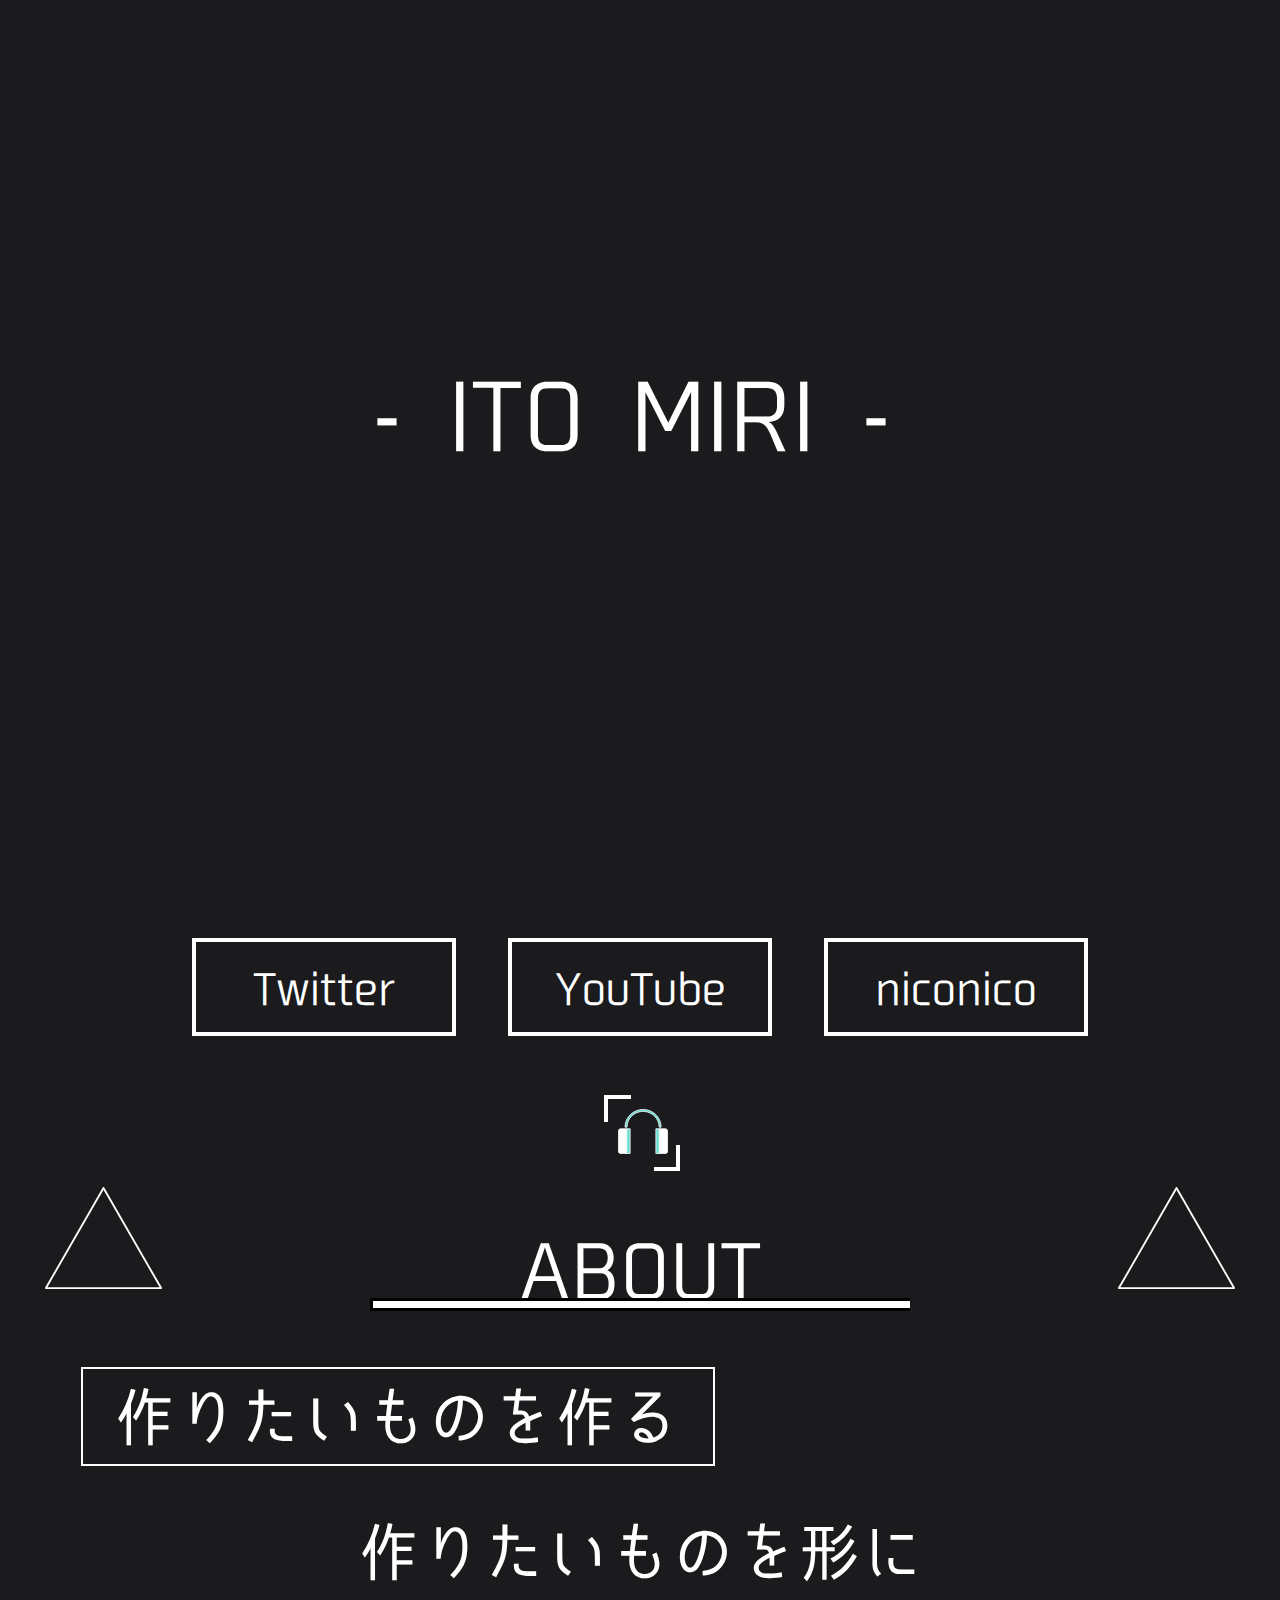
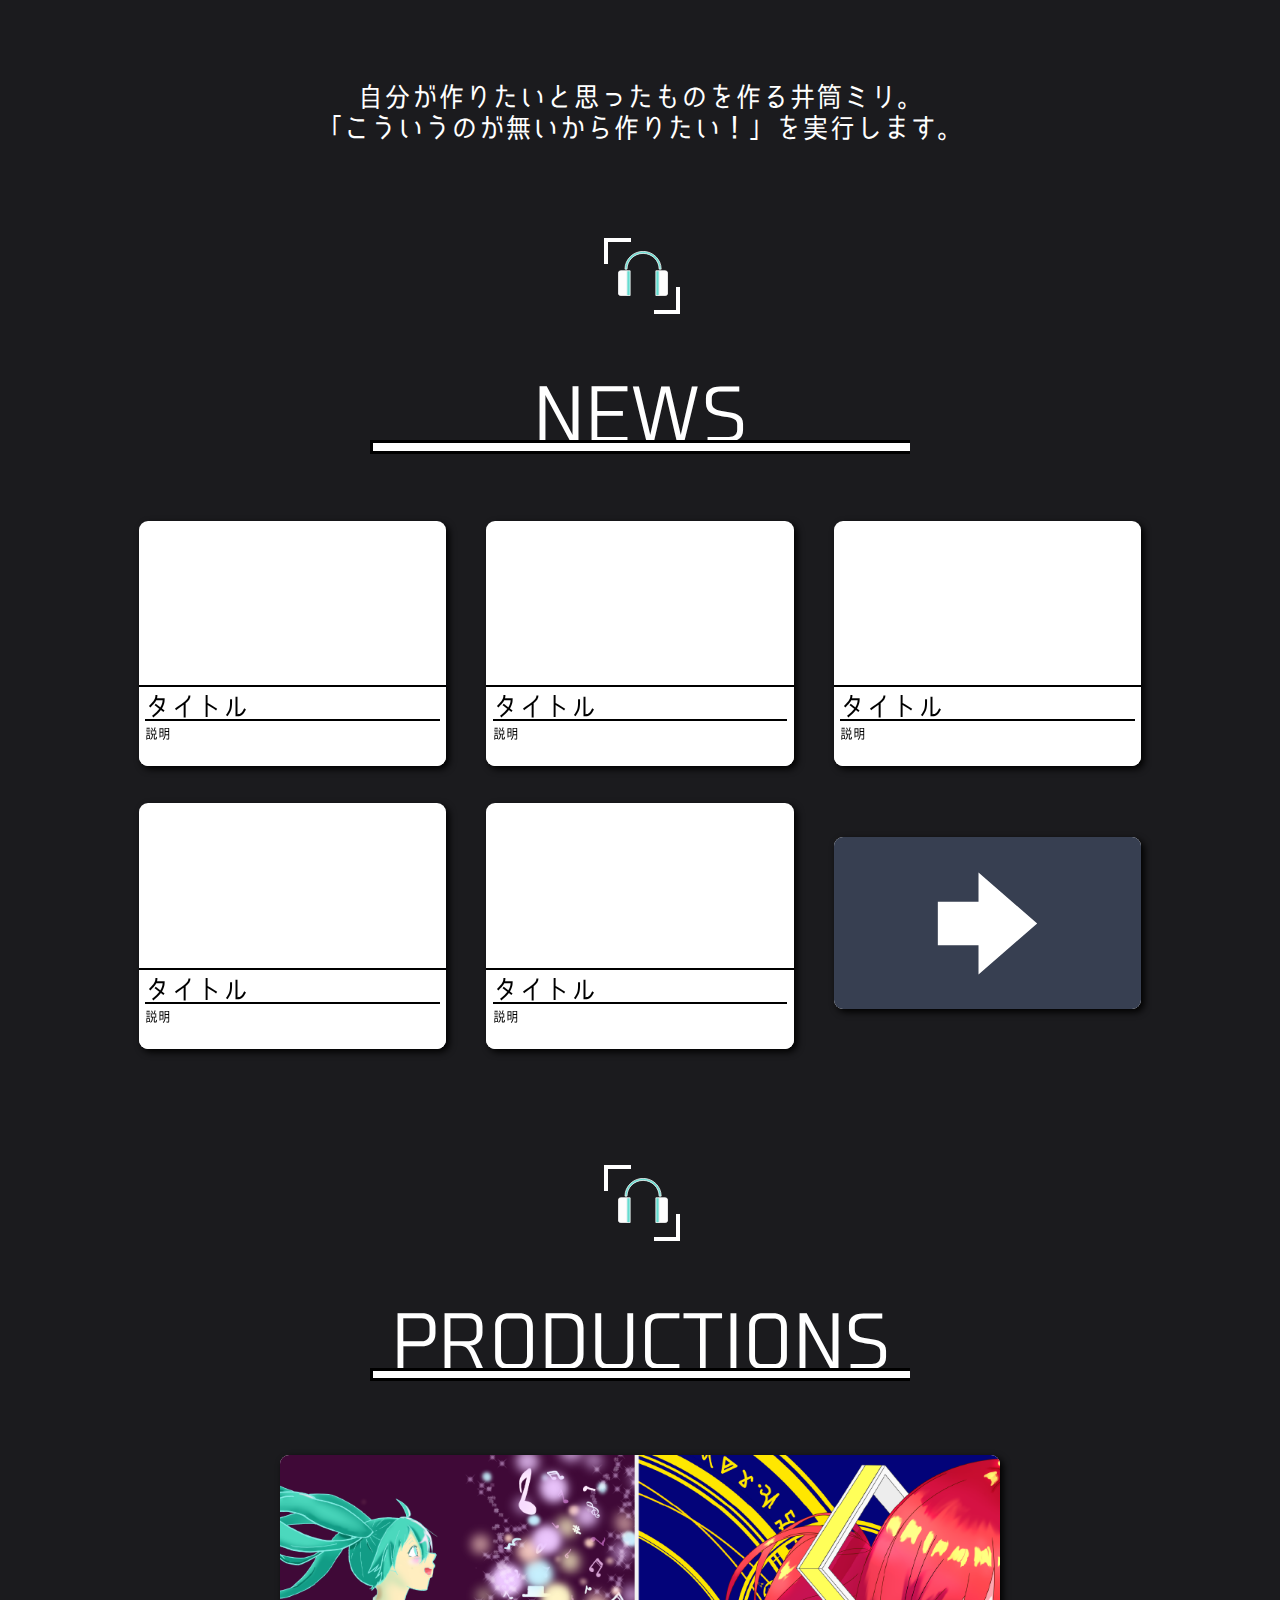
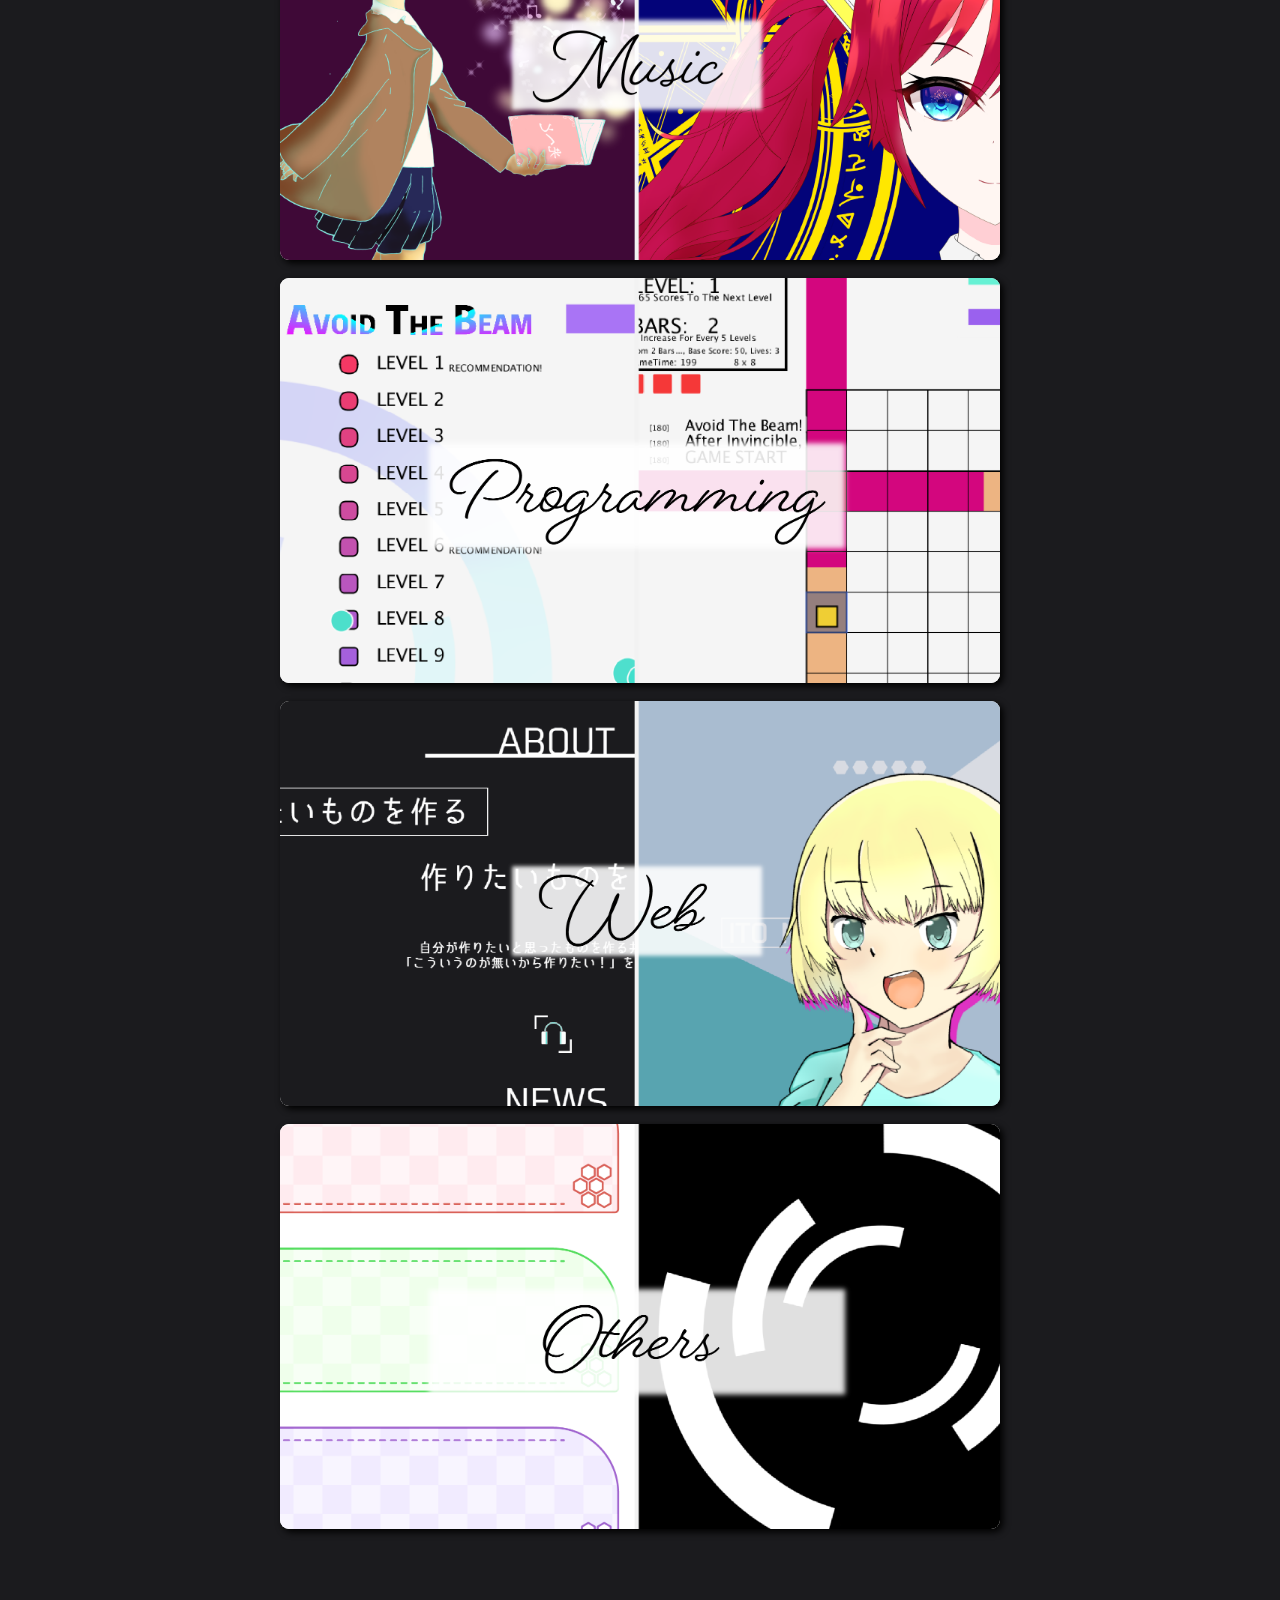
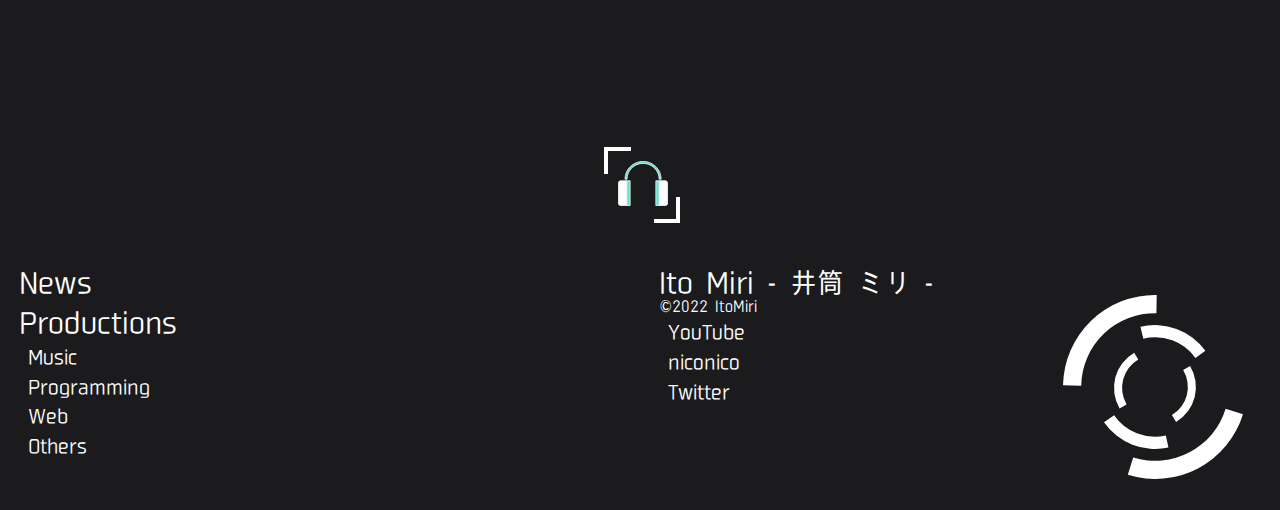
==== public/index.html @ 51765f34 "sharebutton" ====
<!DOCTYPE html>
<html>

<head>
    <script async src="https://www.googletagmanager.com/gtag/js?id=UA-217435942-1"></script>
    <script>
        window.dataLayer = window.dataLayer || [];
        function gtag() { dataLayer.push(arguments); }
        gtag('js', new Date());

        gtag('config', 'UA-217435942-1');
    </script>
    <meta charset="utf-8">
    <title>井筒ミリ -Ito Miri-</title>
    <link rel="icon" type="image/svg" href="./img/triangle.svg">
    <meta name="theme-color" content="#1B1B1E" />
    <meta http-equiv="Content-Style-Type" content="text/css">
    <meta http-equiv="Content-Script-Type" content="text/javascript">
    <meta name="viewport"
        content="width=device-width, initial-scale=1, user-scalable=no, minimum-scale=1, maximum-scale=1">
    <meta name="format-detection" content="email=no,telephone=no,address=no">
    <meta name="author" content="Ito Miri">
    <meta http-equiv="X-UA-Compatible" content="IE=edge">
    <meta name="msapplication-TileImage" content="https://miri-home-page.vercel.app/img/triangle.svg">
    <meta name="msapplication-TileColor" content="#1B1B1E" />
    <meta content="井筒ミリ -Ito Miri- の公式サイト" name="description" />
    <meta property="og:title" content="ITO MIRI" />
    <meta property="og:description" content="井筒ミリ -Ito Miri- の公式サイト" />
    <meta property="og:type" content="website" />
    <meta property="og:url" content="https://miri-home-page.vercel.app/" />
    <meta property="og:image" content="https://miri-home-page.vercel.app/img/miri-home-thum.png" />
    <meta property="og:site_name" content="井筒ミリ -Ito Miri-" />
    <meta property="og:locale" content="ja_JP" />
    <meta name="twitter:card" content="summary_large_image" />
    <link rel="stylesheet" href="./css/normalize.css">
    <link rel="stylesheet" href="./css/font-face.css">
    <link rel="stylesheet" href="./css/base.css">
    <link rel="stylesheet" href="./css/home-contents.css">
    <link rel="stylesheet" href="./css/blank-contents.css">
    <link rel="stylesheet" href="./css/share-contents.css">
    <link rel="stylesheet" href="./css/main-contents.css">
    <link rel="stylesheet" href="./css/main-contents-1.css">
    <link rel="stylesheet" href="./css/main-contents-2.css">
    <link rel="stylesheet" href="./css/main-contents-3.css">
    <link rel="stylesheet" href="./css/loading.css">
    <link rel="stylesheet" href="./css/anim-random-text.css">
    <link rel="stylesheet" href="./css/footer-contents.css">
</head>

<body>
    <header></header>
    <main>
        <div id="loader">
            <p>- ITO MIRI -</p>
        </div>
        <div class="tc">
            <div class="tc-triangle-1"></div>
            <img class="tc-miri" src="./img/itomiriIcon.png">
            <div class="tc-title-box">
                <img class="tc-title" src="./img/itomiriName.svg">
                <p class="tc-subtitle">ツクル、ミライ</p>
            </div>
            <input type="checkbox" id="tc-latest-music-button">
            <label for="tc-latest-music-button" class="tc-latest-music-close">
                <span></span>
            </label>
            <div class="tc-latest-music">
                <iframe width="100%" height="100%" src="https://www.youtube.com/embed/LDdGaXgjUcU"
                    title="YouTube video player" frameborder="0"
                    allow="accelerometer; autoplay; clipboard-write; encrypted-media; gyroscope; picture-in-picture"
                    allowfullscreen></iframe>
            </div>
            <img class="tc-triangle-flow-1" src="./img/triangle.svg">
            <img class="tc-hexagon hex1" src="./img/hexagon1.svg">
            <img class="tc-hexagon hex2" src="./img/hexagon2.svg">
            <img class="tc-hexagon hex3" src="./img/hexagon3.svg">
            <img class="tc-hexagon hex4" src="./img/hexagon4.svg">
            <img class="tc-hexagon hex5" src="./img/miri-flow.svg"> <!-- move to css -->
        </div>
        <div class="share-contents">
            <div class="share-row1">
                <a href="http://twitter.com/ItoMiri" class="share-t"><span>Twitter</span></a>
                <a href="https://www.youtube.com/channel/UC1uO5CcNNQI6TlAGxckup1A" class="share-y"><span>YouTube</span></a>
                <a href="https://www.nicovideo.jp/user/118078888" class="share-n"><span>niconico</span></a>
            </div>
        </div>
        <div class="bc"><img src="./img/headphone.svg"></div>
        <div class="mc1">
            <div class="mc-title-box">
                <p class="mc-title">ABOUT</p>
            </div>
            <div class="mc1-content1">
                <p class="mc1-content1-text anim-text-random">作りたいものを作る</p>
            </div>
            <div class="mc1-content2">
                <p class="mc1-content2-text anim-text-random">作りたいものを形に</p>
            </div>
            <div class="mc1-contents-outline">
            </div>
            <div class="mc1-chapters-box">
                <p class="mc1-chapters-text">
                    自分が作りたいと思ったものを作る井筒ミリ。<br>
                    「こういうのが無いから作りたい！」を実行します。<br>
                </p>
            </div>
            <img class="mc1-triangle tri1" src="./img/white-triangle.svg">
            <img class="mc1-triangle tri2" src="./img/white-triangle.svg">
        </div>
        <div class="bc"><img src="./img/headphone.svg"></div>
        <div class="mc2">
            <div class="mc-title-box">
                <p class="mc-title">NEWS</p>
            </div>
            <div class="mc2-article-area">
                <span class="mc2-article-box">
                    <a href="http://twitter.com/" class="nu1">
                        <div class="mc2-article-image-box">
                            <img class="mc2-article-image ni1" src="">
                        </div>

                        <div class="mc2-article-description-box">
                            <div class="mc2-article-summary">
                                <p class="nt1">
                                    タイトル
                                </p>
                            </div>
                            <div class="mc2-article-description">
                                <p class="nd1">
                                    説明
                                </p>
                            </div>
                        </div>
                    </a>
                </span>
                <span class="mc2-article-box">
                    <a href="" class="nu2">
                        <div class="mc2-article-image-box">
                            <img class="mc2-article-image ni2" src="">
                        </div>

                        <div class="mc2-article-description-box">
                            <div class="mc2-article-summary">
                                <p class="nt2">
                                    タイトル
                                </p>
                            </div>
                            <div class="mc2-article-description">
                                <p class="nd2">
                                    説明
                                </p>
                            </div>
                        </div>
                    </a>
                </span>
                <span class="mc2-article-box">
                    <a href="" class="nu3">
                        <div class="mc2-article-image-box">
                            <img class="mc2-article-image ni3" src="">
                        </div>

                        <div class="mc2-article-description-box">
                            <div class="mc2-article-summary">
                                <p class="nt3">
                                    タイトル
                                </p>
                            </div>
                            <div class="mc2-article-description">
                                <p class="nd3">
                                    説明
                                </p>
                            </div>
                        </div>
                    </a>
                </span>
                <span class="mc2-article-box">
                    <a href="" class="nu4">
                        <div class="mc2-article-image-box">
                            <img class="mc2-article-image ni4" src="">
                        </div>

                        <div class="mc2-article-description-box">
                            <div class="mc2-article-summary">
                                <p class="nt4">
                                    タイトル
                                </p>
                            </div>
                            <div class="mc2-article-description">
                                <p class="nd4">
                                    説明
                                </p>
                            </div>
                        </div>
                    </a>
                </span>
                <span class="mc2-article-box">
                    <a href="" class="nu5">
                        <div class="mc2-article-image-box">
                            <img class="mc2-article-image ni5" src="">
                        </div>

                        <div class="mc2-article-description-box">
                            <div class="mc2-article-summary">
                                <p class="nt5">
                                    タイトル
                                </p>
                            </div>
                            <div class="mc2-article-description">
                                <p class="nd5">
                                    説明
                                </p>
                            </div>
                        </div>
                    </a>
                </span>
                <span class="mc2-article-box-next">
                    <a href="http://twitter.com/">
                        <div class="mc2-article-image-box">
                            <img class="mc2-article-image" src="./img/article-next.svg">
                        </div>
                    </a>
                </span>
            </div>
        </div>
        <div class="bc"><img src="./img/headphone.svg"></div>
        <div class="mc3">
            <div class="mc-title-box">
                <p class="mc-title">PRODUCTIONS</p>
            </div>
            <div class="mc3-products-area">
                <span class="mc3-product-box">
                    <a href="http://twitter.com/">
                        <div class="mc3-product-image-box">
                            <img class="mc3-product-image" src="./img/music-thum.png">
                        </div>
                    </a>
                </span>
                <span class="mc3-product-box">
                    <a href="http://twitter.com/">
                        <div class="mc3-product-image-box">
                            <img class="mc3-product-image" src="./img/program-thum.png">
                        </div>
                    </a>
                </span>
                <span class="mc3-product-box">
                    <a href="http://twitter.com/">
                        <div class="mc3-product-image-box">
                            <img class="mc3-product-image" src="./img/web-thum.png">
                        </div>
                    </a>
                </span>
                <span class="mc3-product-box">
                    <a href="http://twitter.com/">
                        <div class="mc3-product-image-box">
                            <img class="mc3-product-image" src="./img/others-thum.png">
                        </div>
                    </a>
                </span>
            </div>
        </div>
        <div class="bc"><img src="./img/headphone.svg"></div>
    </main>
    <footer>
        <div class="f-box">
            <span>
                <p class="f-heading"><a href="http://twitter.com/">News</a></p>
                <p class="f-heading"><a href="http://twitter.com/">Productions</a></p>
                <p class="f-production"><a href="http://twitter.com/">Music</a></p>
                <p class="f-production"><a href="http://twitter.com/">Programming</a></p>
                <p class="f-production"><a href="http://twitter.com/">Web</a></p>
                <p class="f-production"><a href="http://twitter.com/">Others</a></p>
            </span>
            <span>
                <p class="f-heading"><a href="./">Ito Miri - 井筒 ミリ -</a></p>
                <p class="f-copyright">&copy;2022 ItoMiri</p>
                <p class="f-production"><a href="https://www.youtube.com/channel/UC1uO5CcNNQI6TlAGxckup1A">YouTube</a></p>
                <p class="f-production"><a href="https://www.nicovideo.jp/user/118078888">niconico</a></p>
                <p class="f-production"><a href="https://twitter.com/ItoMiri">Twitter</a></p>
                <img class="f-circle" src="./img/circle3.svg" onMouseDown="return false;" onSelectStart="return false" oncontextmenu="return false;">
            </span>
        </div>
    </footer>
    <script>
        window.onload = () => {
            const loader = document.getElementById('loader');
            loader.classList.add('loaded');
        }
    </script>
    <script src="https://code.jquery.com/jquery-3.4.1.min.js"
        integrity="sha256-CSXorXvZcTkaix6Yvo6HppcZGetbYMGWSFlBw8HfCJo=" crossorigin="anonymous"></script>
    <script src="./js/anim-random-text.js"></script>
    <script src="./js/news-getter.js"></script>
</body>

</html>
---- public/css/font-face.css ----
@font-face {
    font-family: "smart-ui";
    src: url(../fonts/03スマートフォントUI.otf);
}
---- public/css/base.css ----
* {
    margin: 0;
    top: 0;
    user-select: none;
    -moz-user-select: none;
    -ms-user-select: none;
    -khtml-user-select: none;
    -webkit-user-select: none;
    -webkit-touch-callout: none;
}

body {
    background-color: #1B1B1E;
}

p {
    color: #fff;
    font-family: "smart-ui";
}
---- public/css/home-contents.css ----
.tc {
    width: 100%;
    height: min(100vw, 100vh);
    background-color: #A9BCD0;
    position: relative;
    z-index: 100;
    overflow: hidden;
    font-family: "smart-ui";
}

.tc-triangle-1 {
    width: 0;
    height: 0;
    border-style: solid;
    border-width: min(100vw, 100vh) 0 0 100vw;
    border-color: transparent transparent transparent #58A4B0;
    position: absolute;
    z-index: 105;
    top: 0;
    left: 0;

}

.tc-hexagon {
    animation: 1.5s ease-in-out 0s infinite alternate both hex-up-down;
    -webkit-animation: 1.5s ease-in-out 0s infinite alternate both hex-up-down;
    pointer-events: none;
}

.hex1 {
    position: absolute;
    z-index: 104;
    width: min(10vw, 10vh);
    left: 43vw;
    top: 10%;
    animation-delay: 0.4s;
}

.hex2 {
    position: absolute;
    z-index: 104;
    width: min(20vw, 20vh);
    left: 67vw;
    top: 17%;
}

.hex3 {
    position: absolute;
    z-index: 104;
    width: min(7vw, 7vh);
    left: 95vw;
    top: 38%;
    animation-delay: 0.7s;
}

.hex4 {
    position: absolute;
    z-index: 104;
    width: min(7vw, 7vh);
    left: 87vw;
    top: 70%;
    animation-delay: 0.7s;
}

.hex5 {
    position: absolute;
    z-index: 104;
    width: min(25vw, 25vh);
    left: 56vw;
    top: 50%;
    animation-delay: 0.1s;
}

.tc-miri {
    height: min(85%, 100vh);
    position: absolute;
    pointer-events: none;
    right: 3vw;
    top: calc(min(100vw, 100vh) - min(85%, 100vh));
    z-index: 110;
}

.tc .tc-title-box {
    width: 40vw;
    height: 100%;
    background-color: #373F51;
    position: absolute;
    top: 0;
    z-index: 108;
    justify-content: center;
    text-align: center;

}

.tc .tc-title-box .tc-title {
    display: inline-block;
    width: 80%;
    z-index: 1000;
    position: relative;
    top: 5%;
    /* left: 5%; */
    pointer-events: none;
}

.tc .tc-title-box .tc-subtitle {
    display: inline-block;
    font-size: min(7vw, 7vh);
    color: white;
    writing-mode: vertical-rl;
    -webkit-writing-mode: vertical-rl;
    -ms-writing-mode: vertical-rl;
    position: absolute;
    top: calc((min(100vw, 100vh) - min(7vw, 5vh) * 7) / 2);
    left: calc((40vw - min(7vw, 5vh))/2 - 3vw);
}

.tc .tc-title-box .tc-subtitle::after {
    content: "";
    width: calc(min(7vw, 7vh) + 1vw);
    height: calc(min(7vw, 7vh) * 7);
    background-color: white;
    position: absolute;
    top: 0;
    left: 0;
    animation: box-ninja 2.7s linear infinite 1s both;
    -webkit-animation: box-ninja 2.7s linear infinite 1s both;
}

.tc-triangle-flow-1 {
    position: absolute;
    top: 10%;
    right: 10%;
    z-index: 101;
    width: min(15%, 30vh);
    animation: 3s ease-in-out 0s infinite alternate both triangle-flow;
    -webkit-animation: 3s ease-in-out 0s infinite alternate both triangle-flow;
    pointer-events: none;
}

.tc-latest-music {
    display: none;
}

#tc-latest-music-button:checked~.tc-latest-music {
    transform: translateX(calc(-1 * min(20vw, 30vh) - 35vw));
    -webkit-transform: translateX(calc(-1 * min(20vw, 30vh) - 35vw));
    -moz-transform: translateX(calc(-1 * min(20vw, 30vh) - 35vw));
    -ms-transform: translateX(calc(-1 * min(20vw, 30vh) - 35vw));
    -o-transform: translateX(calc(-1 * min(20vw, 30vh) - 35vw));
    transition: ease-in-out 0.2s;
    -webkit-transition: ease-in-out 0.2s;
    -moz-transition: ease-in-out 0.2s;
    -ms-transition: ease-in-out 0.2s;
    -o-transition: ease-in-out 0.2s;
    opacity: 0;
}

#tc-latest-music-button:checked~.tc-latest-music::after {
    content: "CLOSING";
}

#tc-latest-music-button:checked~.tc-latest-music-close {
    display: none;
}

@media (max-width: calc(100vh * 5 / 3)) {
    .hex1 {
        display: none;
    }

    .hex5 {
        display: none;
    }
}

@media (min-width: calc(100vh * 5 / 3)) {
    .tc-latest-music {
        display: block;
        position: absolute;
        z-index: 130;
        top: calc(min(100vw, 100vh) - calc(min(20vw, 30vh) * 9 / 16 * 1.7));
        left: 30vw;
        width: min(20vw, 30vh);
        height: calc(min(20vw, 30vh) * 9 / 16);
        border-style: solid;
        border-color: #1B1B1E;
        border-width: 0.4vw;
        background-color: #1B1B1E;
        transform: translateX(0);
        -webkit-transform: translateX(0);
        -moz-transform: translateX(0);
        -ms-transform: translateX(0);
        -o-transform: translateX(0);
    }

    .tc-latest-music::after {
        content: "LATEST";
        letter-spacing: 0.3em;
        background-color: #1B1B1E;
        width: calc(min(20vw, 30vh) + 0.4vw);
        height: calc(min(20vw, 30vh) / 5);
        position: absolute;
        top: calc(min(20vw, 30vh) * 9 / 16);
        left: -0.4vw;
        padding-top: calc(min(20vw, 30vh) * 9 / 16 / 10);
        padding-left: 0.4vw;
        font-family: "smart-ui";
        color: white;
        font-size: calc(min(20vw, 30vh) / 5 / 1.5);
        text-align: center;
    }

    .tc-latest-music-close {
        width: calc(min(20vw, 30vh) / 12);
        height: calc(min(20vw, 30vh) / 12);
        background-color: #58A4B0;
        position: absolute;
        z-index: 131;
        top: calc(min(100vw, 100vh) - calc(min(20vw, 30vh) * 9 / 16 * 1.7) + calc(min(20vw, 30vh) * 9 / 16) + calc(min(20vw, 30vh) / 5));
        left: 30vw;
        cursor: pointer;
    }

    .tc-latest-music-close:hover {
        display: block;
        width: 0;
        height: 0;
        border-style: solid;
        border-width: calc(min(20vw, 30vh) / 12) 0 0 calc(min(20vw, 30vh) / 12);
        border-color: transparent transparent transparent #D8DBE2;
        position: absolute;
        z-index: 132;
        cursor: pointer;
        transition: all 0.2s;
        -webkit-transition: all 0.2s;
        -moz-transition: all 0.2s;
        -ms-transition: all 0.2s;
        -o-transition: all 0.2s;
    }

    .tc-latest-music-close:hover~.tc-latest-music::after {
        content: "-CLOSE-";
    }

}

@keyframes hex-up-down {
    from {
        transform: translateY(-10%);
        -webkit-transform: translateY(-10%);
        -moz-transform: translateY(-10%);
        -ms-transform: translateY(-10%);
        -o-transform: translateY(-10%);
    }

    to {
        transform: translateY(10%);
        -webkit-transform: translateY(10%);
        -moz-transform: translateY(10%);
        -ms-transform: translateY(10%);
        -o-transform: translateY(10%);
    }
}

@keyframes triangle-flow {
    from {
        transform: translateY(0) rotateX(0) rotateZ(20deg);
        -webkit-transform: translateY(0) rotateX(0) rotateZ(20deg);
        -moz-transform: translateY(0) rotateX(0) rotateZ(20deg);
        -ms-transform: translateY(0) rotateX(0) rotateZ(20deg);
        -o-transform: translateY(0) rotateX(0) rotateZ(20deg);
    }

    to {
        transform: translateY(calc(min(100vw, 100vh) + 15vw)) rotateZ(450deg) translateX(-25vw);
        -webkit-transform: translateY(calc(min(100vw, 100vh) + 15vw)) rotateZ(450deg) translateX(-25vw);
        -moz-transform: translateY(calc(min(100vw, 100vh) + 15vw)) rotateZ(450deg) translateX(-25vw);
        -ms-transform: translateY(calc(min(100vw, 100vh) + 15vw)) rotateZ(450deg) translateX(-25vw);
        -o-transform: translateY(calc(min(100vw, 100vh) + 15vw)) rotateZ(450deg) translateX(-25vw);
    }
}

@keyframes box-ninja {
    0% {
        height: 0;
        top: 0;
    }

    15% {
        height: calc(min(7vw, 7vh) * 7);
        top: 0;
    }

    30% {
        height: calc(min(7vw, 7vh) * 7);
        top: 0;
    }

    45% {
        top: calc(min(7vw, 7vh) * 7);
        height: 0;
    }

    100% {
        top: calc(min(7vw, 7vh) * 7);
        height: 0;
    }
}
---- public/css/blank-contents.css ----
.bc {
    width: 100%;
    height: calc(min(100vw, 100vh) / 8);
    background-color: #1B1B1E;
    position: relative;
    z-index: 100;
    overflow: hidden;
    font-family: "smart-ui";
}

.bc img {
    pointer-events: none;
    height: calc(min(100vw, 100vh) / 20);
    position: absolute;
    z-index: 101;
    top: calc(100% / 2 - min(100vw, 100vh) / 20 / 2);
    left: calc(100% / 2 - min(100vw, 100vh) / 20 / 2);
}

.bc::after {
    content: "";
    position: absolute;
    z-index: 105;
    top: calc(100% / 2 - min(100vw, 100vh) / 20 / 2 - min(100vw, 100vh) / 20 * 0.3);
    left: calc(100% / 2 - min(100vw, 100vh) / 20 / 2 - min(100vw, 100vh) / 20 * 0.3);
    width: calc(min(100vw, 100vh) / 20 / 2);
    height: calc(min(100vw, 100vh) / 20 / 2);
    border-style: solid;
    border-width: calc(min(100vw, 100vh) / 20 / 10) 0 0 calc(min(100vw, 100vh) / 20 / 10);
    border-color: white;
}

.bc::before {
    content: "";
    position: absolute;
    z-index: 105;
    top: calc(100% / 2 - min(100vw, 100vh) / 20 / 2 + min(100vw, 100vh) / 20 / 2 + min(100vw, 100vh) / 20 * 0.3);
    left: calc(100% / 2 - min(100vw, 100vh) / 20 / 2 + min(100vw, 100vh) / 20 / 2 + min(100vw, 100vh) / 20 * 0.3);
    width: calc(min(100vw, 100vh) / 20 / 2);
    height: calc(min(100vw, 100vh) / 20 / 2);
    border-style: solid;
    border-width: 0 calc(min(100vw, 100vh) / 20 / 10) calc(min(100vw, 100vh) / 20 / 10) 0;
    border-color: white;
}
---- public/css/share-contents.css ----
.share-contents {
    width: 100%;
    background-color: #1B1B1E;
    position: relative;
    z-index: 100;
    overflow: hidden;
    font-family: "smart-ui";
}

.share-row1 {
    display: flex;
    margin: max(3vw, 3vh) auto;
    width: 70%;
    justify-content: space-between;
}

.share-row1 a {
    width: 20vw;
    height: min(10vw, 10vh);
    font-size: min(4.5vw, 4.5vh);
    text-align: center;
    text-decoration: none;
    border-style: solid;
    border-width: min(0.5vw, 0.5vh);
    border-color: #fff;
    background-color: #1B1B1E;
    z-index: 111;
    overflow: hidden;
}

.share-row1 span {
    position: relative;
    top: calc((min(10vw, 10vh) - min(4.5vw, 4.5vh)) / 2);
    color: white;
}

.share-row1 a:hover {
    transition: all 0.2s;
    -webkit-transition: all 0.2s;
    -moz-transition: all 0.2s;
    -ms-transition: all 0.2s;
    -o-transition: all 0.2s;
}

.share-t:hover {
    background-color: #2989d8;
}

.share-y:hover {
    background-color: #a82b22;
}

.share-n:hover {
    background-color: #ffffff;
}

.share-n:hover span {
    color: #000;
}
---- public/css/main-contents.css ----
.mc-title-box {
    text-align: center;
    font-size: calc(min(8vw, 8vh));
    position: absolute;
    z-index: 105;
    width: min(60vw, 60vh);
    top: min(5vw, 5vh);
    left: calc((100vw - min(60vw, 60vh)) / 2);
    overflow: hidden;
}

.mc-title-box::after {
    content: "";
    position: absolute;
    z-index: 106;
    width: min(60vw, 60vh);
    height: calc(min(8vw, 8vh) / 10);
    top: calc(min(8vw, 8vh) - min(0.7vw, 0.7vh));
    left: 0;
    background-color: white;
    animation: title-line-frame 5s ease-in-out infinite 0s alternate both;
    -webkit-animation: title-line-frame 5s ease-in-out infinite 0s alternate both;
    border-style: solid;
}

@keyframes title-line-frame {
    0% {
        width: 0;
        transform: translateX(0);
        -webkit-transform: translateX(0);
        -moz-transform: translateX(0);
        -ms-transform: translateX(0);
        -o-transform: translateX(0);
        border-width: 0 min(0.5vw, 0.5vh) 0 0;
        border-color: transparent #DC31C0 transparent transparent;
    }

    10% {
        width: min(60vw, 60vh);
        top: calc(min(8vw, 8vh) - min(0.7vw, 0.7vh));
        left: 0;
        border-width: 0;
        border-color: transparent;
    }

    90% {
        width: min(60vw, 60vh);
        top: calc(min(8vw, 8vh) - min(0.7vw, 0.7vh));
        left: 0;
        transform: translateX(0);
        -webkit-transform: translateX(0);
        -moz-transform: translateX(0);
        -ms-transform: translateX(0);
        -o-transform: translateX(0);
    }

    100% {
        width: 0;
        transform: translateX(min(60vw, 60vh));
        -webkit-transform: translateX(min(60vw, 60vh));
        -moz-transform: translateX(min(60vw, 60vh));
        -ms-transform: translateX(min(60vw, 60vh));
        -o-transform: translateX(min(60vw, 60vh));
        border-width: 0 min(0.5vw, 0.5vh) 0 0;
        border-color: transparent transparent transparent #DC31C0;
    }
}
---- public/css/main-contents-1.css ----
.mc1 {
    width: 100%;
    height: calc(min(100vw, 100vh) * 0.7);
    /* background-color: #4e69a8; */
    background-color: #1B1B1E;
    position: relative;
    z-index: 100;
    overflow: hidden;
    font-family: "smart-ui";
}

.mc1-content1 {
    position: absolute;
    z-index: 110;
    width: min(70vw, 70vh);
    height: calc(min(7vw, 7vh) * 1.5);
    left: calc((100vw - min(70vw, 70vh)) / 8);
    top: min(20vw, 20vh);
}

.mc1-content1 .mc1-content1-text {
    position: relative;
    z-index: 111;
    top: calc(min(7vw, 7vh) / 4);
    left: 0;
    font-size: min(7vw, 7vh);
    text-align: center;
}

.mc1-content2 {
    position: absolute;
    z-index: 110;
    width: min(70vw, 70vh);
    height: calc(min(7vw, 7vh) * 1.5);
    left: calc((100vw - min(70vw, 70vh)) / 2);
    top: min(35vw, 35vh);
}

.mc1-content2 .mc1-content2-text {
    position: relative;
    z-index: 111;
    top: calc(min(7vw, 7vh) / 4);
    left: 0;
    font-size: min(7vw, 7vh);
    text-align: center;
}

.mc1-contents-outline {
    position: absolute;
    z-index: 110;
    width: min(70vw, 70vh);
    height: calc(min(7vw, 7vh) * 1.5);
    left: calc((100vw - min(70vw, 70vh)) / 8);
    top: min(20vw, 20vh);
    border-style: solid;
    border-color: white;
    border-width: min(0.3vw, 0.3vh);
    animation: mc1-box-moving 12s ease-in-out infinite 0s alternate both;
    -webkit-animation: mc1-box-moving 12s ease-in-out infinite 0s alternate both;
}

.mc1-chapters-box {
    position: absolute;
    z-index: 110;
    width: min(75vw, 75vh);
    left: calc((100vw - min(75vw, 75vh)) / 2);
    top: min(55vw, 55vh);
}

.mc1-chapters-box .mc1-chapters-text {
    position: relative;
    z-index: 111;
    top: 0;
    left: 0;
    font-size: min(3vw, 3vh);
    text-align: center;
    word-break: break-all;
}

.mc1-triangle {
    pointer-events: none;
}

.tri1 {
    position: absolute;
    z-index: 102;
    width: min(13vw, 13vh);
    top: 0;
    left: min(5vw, 5vh);
    animation: tri-falling 5s linear infinite 1s both;
    -webkit-animation: tri-falling 5s linear infinite 1s both;
}

.tri2 {
    position: absolute;
    z-index: 102;
    width: min(13vw, 13vh);
    top: 0;
    left: calc(100% - min(13vw, 13vh) - min(5vw, 5vh));
    animation: tri-falling 5s linear infinite 0s both;
    -webkit-animation: tri-falling 5s linear infinite 0s both;
}

@keyframes tri-falling {
    from {
        transform: translateY(calc(-1 * min(13vw, 13vh))) rotateZ(0deg);
        -webkit-transform: translateY(calc(-1 * min(13vw, 13vh))) rotateZ(0deg);
        -moz-transform: translateY(calc(-1 * min(13vw, 13vh))) rotateZ(0deg);
        -ms-transform: translateY(calc(-1 * min(13vw, 13vh))) rotateZ(0deg);
        -o-transform: translateY(calc(-1 * min(13vw, 13vh))) rotateZ(0deg);
}

    to {
        transform: translateY(calc(min(100vw, 100vh) * 0.7)) rotateZ(360deg);
        -webkit-transform: translateY(calc(min(100vw, 100vh) * 0.7)) rotateZ(360deg);
        -moz-transform: translateY(calc(min(100vw, 100vh) * 0.7)) rotateZ(360deg);
        -ms-transform: translateY(calc(min(100vw, 100vh) * 0.7)) rotateZ(360deg);
        -o-transform: translateY(calc(min(100vw, 100vh) * 0.7)) rotateZ(360deg);
    }
}

@keyframes mc1-box-moving {
    0% {
        transform: translateX(0) translateY(0);
        opacity: 1;
        -webkit-transform: translateX(0) translateY(0);
        -moz-transform: translateX(0) translateY(0);
        -ms-transform: translateX(0) translateY(0);
        -o-transform: translateX(0) translateY(0);
}

    47% {
        opacity: 1;
    }

    48% {
        transform: translateX(0) translateY(0);
        opacity: .3;
        -webkit-transform: translateX(0) translateY(0);
        -moz-transform: translateX(0) translateY(0);
        -ms-transform: translateX(0) translateY(0);
        -o-transform: translateX(0) translateY(0);
}    

    57% {
        transform: translateX(calc((100vw - min(70vw, 70vh)) / 2 - (100vw - min(70vw, 70vh)) / 8)) translateY(calc(min(35vw, 35vh) - min(20vw, 20vh)));
        opacity: .3;
        -webkit-transform: translateX(calc((100vw - min(70vw, 70vh)) / 2 - (100vw - min(70vw, 70vh)) / 8)) translateY(calc(min(35vw, 35vh) - min(20vw, 20vh)));
        -moz-transform: translateX(calc((100vw - min(70vw, 70vh)) / 2 - (100vw - min(70vw, 70vh)) / 8)) translateY(calc(min(35vw, 35vh) - min(20vw, 20vh)));
        -ms-transform: translateX(calc((100vw - min(70vw, 70vh)) / 2 - (100vw - min(70vw, 70vh)) / 8)) translateY(calc(min(35vw, 35vh) - min(20vw, 20vh)));
        -o-transform: translateX(calc((100vw - min(70vw, 70vh)) / 2 - (100vw - min(70vw, 70vh)) / 8)) translateY(calc(min(35vw, 35vh) - min(20vw, 20vh)));
}

    58% {
        opacity: 1;
    }

    100% {
        transform: translateX(calc((100vw - min(70vw, 70vh)) / 2 - (100vw - min(70vw, 70vh)) / 8)) translateY(calc(min(35vw, 35vh) - min(20vw, 20vh)));
        opacity: 1;
        -webkit-transform: translateX(calc((100vw - min(70vw, 70vh)) / 2 - (100vw - min(70vw, 70vh)) / 8)) translateY(calc(min(35vw, 35vh) - min(20vw, 20vh)));
        -moz-transform: translateX(calc((100vw - min(70vw, 70vh)) / 2 - (100vw - min(70vw, 70vh)) / 8)) translateY(calc(min(35vw, 35vh) - min(20vw, 20vh)));
        -ms-transform: translateX(calc((100vw - min(70vw, 70vh)) / 2 - (100vw - min(70vw, 70vh)) / 8)) translateY(calc(min(35vw, 35vh) - min(20vw, 20vh)));
        -o-transform: translateX(calc((100vw - min(70vw, 70vh)) / 2 - (100vw - min(70vw, 70vh)) / 8)) translateY(calc(min(35vw, 35vh) - min(20vw, 20vh)));
}
}
---- public/css/main-contents-2.css ----
.mc2 {
    width: 100%;
    height: calc(min(25vw, 25vh) + calc(max(24vw, 24vh) * 0.8) * 2.4);
    /* background-color: #4e69a8; */
    background-color: #1B1B1E;
    position: relative;
    z-index: 100;
    overflow: hidden;
    font-family: "smart-ui";
}

.mc2-article-area {
    position: absolute;
    z-index: 110;
    top: min(20vw, 20vh);
    left: 10vw;
    width: 80vw;
    height: calc(max(24vw, 24vh) * 0.8 * 2.3);
    /* background-color: #373F51; */
    justify-content: space-between;
    flex-wrap: wrap;
    display: flex;
    overflow-y: scroll;
    scrollbar-width: none;
    -ms-overflow-style: none;
}

.mc2-article-area::-webkit-scrollbar {
    display: none;
}

.mc2-article-box {
    display: inline-block;
    position: relative;
    z-index: 111;
    width: max(24vw, 24vh);
    height: calc(max(24vw, 24vh) * 0.8);
    /* height: calc(calc(max(24vw, 24vh) * 0.8), min(70vw, 70vh)); */
    background-color: #fff;
    margin: min(1.2vw, 1.2vh);
    border-radius: min(1vw, 1vh);
    filter: drop-shadow(min(0.4vw, 0.4vh) min(0.4vw, 0.4vh) min(0.4vw, 0.4vh) black);
    -webkit-border-radius: min(1vw, 1vh);
    -moz-border-radius: min(1vw, 1vh);
    -ms-border-radius: min(1vw, 1vh);
    -o-border-radius: min(1vw, 1vh);
    -webkit-filter: drop-shadow(min(0.4vw, 0.4vh) min(0.4vw, 0.4vh) min(0.4vw, 0.4vh) black);
    overflow: hidden;
    cursor: pointer;
}

.mc2-article-box-next {
    display: inline-block;
    position: relative;
    z-index: 111;
    width: max(24vw, 24vh);
    height: calc(max(24vw, 24vh) * 0.56);
    /* height: calc(calc(max(24vw, 24vh) * 0.8), min(70vw, 70vh)); */
    background-color: #fff;
    margin: min(5vw, 5vh) min(1.2vw, 1.2vh) min(1.2vw, 1.2vh) min(1.2vw, 1.2vh);
    border-radius: min(1vw, 1vh);
    filter: drop-shadow(min(0.4vw, 0.4vh) min(0.4vw, 0.4vh) min(0.4vw, 0.4vh) black);
    -webkit-border-radius: min(1vw, 1vh);
    -moz-border-radius: min(1vw, 1vh);
    -ms-border-radius: min(1vw, 1vh);
    -o-border-radius: min(1vw, 1vh);
    -webkit-filter: drop-shadow(min(0.4vw, 0.4vh) min(0.4vw, 0.4vh) min(0.4vw, 0.4vh) black);
    overflow: hidden;
    cursor: pointer;
}

.mc2-article-image-box {
    position: relative;
    width: 100%;
    height: calc(max(24vw, 24vh) / 16 * 9);
    overflow: hidden;
}

.mc2-article-image {
    position: relative;
    top: 0;
    left: 0;
    z-index: 112;
    width: 100%;
    opacity: 1;
    pointer-events: none;
}

.mc2-article-description-box {
    position: absolute;
    z-index: 113;
    left: 0;
    top: calc(max(24vw, 24vh) * 0.8 - max(24vw, 24vh) * 0.8 * 0.33);
    min-height: calc(max(24vw, 24vh) * 0.8 * 0.33);
    width: 100%;
    background-color: #fff;
    border-style: solid;
    border-width: max(.2vw, .2vh) 0 0 0;
    border-color: #000;
}

.mc2-article-summary {
    width: 96%;
    height: max(2vw, 2vh);
    margin: 2% 2% 0 2%;
    border-style: solid;
    border-width: 0 0 max(.2vw, .2vh) 0;
    border-color: black;
    overflow: hidden;
    position: relative;
    z-index: 114;
}

.mc2-article-summary p {
    color: #000;
    white-space: nowrap;
    font-size: max(2vw, 2vh);
}

.mc2-article-description {
    width: 96%;
    height: max(1.7vw, 1.7vh);
    margin: 2% 2% 0 2%;
    word-break: break-all;
    position: relative;
    z-index: 114;
}

.mc2-article-description p {
    color: #000;
    font-size: max(1vw, 1vh);
}

.mc2-article-box:hover .mc2-article-summary p {
    animation: article-summary-move 5s linear infinite 0.5s forwards;
    -webkit-animation: article-summary-move 5s linear infinite 0.5s forwards;
}

.mc2-article-box:hover .mc2-article-image {
    width: 125%;
    left: -12.5%;
    top: -12.5%;
    transition: all 0.2s;
    -webkit-transition: all 0.2s;
    -moz-transition: all 0.2s;
    -ms-transition: all 0.2s;
    -o-transition: all 0.2s;
    opacity: .5;
}

.mc2-article-box-next:hover .mc2-article-image {
    transition: all 0.2s;
    -webkit-transition: all 0.2s;
    -moz-transition: all 0.2s;
    -ms-transition: all 0.2s;
    -o-transition: all 0.2s;
    opacity: .5;
}

@keyframes article-summary-move {
    0% {
        transform: translateX(0);
        -webkit-transform: translateX(0);
        -moz-transform: translateX(0);
        -ms-transform: translateX(0);
        -o-transform: translateX(0);
    }

    10% {
        transform: translateX(0);
        -webkit-transform: translateX(0);
        -moz-transform: translateX(0);
        -ms-transform: translateX(0);
        -o-transform: translateX(0);
    }

    80% {
        transform: translateX(-100%);
        -webkit-transform: translateX(-100%);
        -moz-transform: translateX(-100%);
        -ms-transform: translateX(-100%);
        -o-transform: translateX(-100%);
    }

    100% {
        transform: translateX(-100%);
        -webkit-transform: translateX(-100%);
        -moz-transform: translateX(-100%);
        -ms-transform: translateX(-100%);
        -o-transform: translateX(-100%);
    }
}

@media (max-width: calc(100vh * 1 / 1)) {
    .mc2 {
        width: 100%;
        height: calc(min(100vw, 100vh) * 3.5);
        /* background-color: #4e69a8; */
        background-color: #1B1B1E;
        position: relative;
        z-index: 100;
        overflow: hidden;
        font-family: "smart-ui";
    }

    .mc2-article-area {
        position: relative;
        left: 10vw;
        width: 80vw;
        height: auto;
        justify-content: center;
        display: auto;
        overflow-y: auto;
    }

    .mc2-article-box {
        width: 65vw;
        height: calc(65vw * 0.8);
        border-radius: min(3vw, 3vh);
        -webkit-border-radius: min(3vw, 3vh);
        -moz-border-radius: min(3vw, 3vh);
        -ms-border-radius: min(3vw, 3vh);
        -o-border-radius: min(3vw, 3vh);
    }

    .mc2-article-box-next {
        width: 65vw;
        height: calc(65vw * 0.56);
        border-radius: min(1vw, 1vh);
        -webkit-border-radius: min(1vw, 1vh);
        -moz-border-radius: min(1vw, 1vh);
        -ms-border-radius: min(1vw, 1vh);
        -o-border-radius: min(1vw, 1vh);
    }

    .mc2-article-description-box {
        top: calc(65vw * 0.8 - 65vw * 0.8 * 0.33);
        min-height: calc(max(22vw, 22vh) * 0.8 * 0.33);
        width: 100%;
        border-width: max(.3vw, .3vh) 0 0 0;
    }

    .mc2-article-image-box {
        width: 100%;
        height: calc(65vw / 16 * 9);
        overflow: hidden;
    }

    .mc2-article-summary {
        width: 96%;
        height: max(2vw, 2vh);
        margin: 2% 2% 0 2%;
        border-style: solid;
        border-width: 0 0 max(.2vw, .2vh) 0;
        border-color: black;
        overflow: hidden;
    }

    .mc2-article-summary p {
        color: #000;
        white-space: nowrap;
        font-size: max(2vw, 2vh);
    }

    .mc2-article-description {
        width: 96%;
        height: max(3vw, 3vh);
        margin: 2% 2% 0 2%;
        word-break: break-all;
    }

    .mc2-article-description p {
        color: #000;
        font-size: max(1.5vw, 1.5vh);
    }
}
---- public/css/main-contents-3.css ----
.mc3 {
    width: 100%;
    height: calc(min(100vw, 100vh) * 2.3);
    background-color: #1B1B1E;
    position: relative;
    z-index: 100;
    overflow: hidden;
    font-family: "smart-ui";
}

.mc3-products-area {
    position: absolute;
    z-index: 110;
    top: min(20vw, 20vh);
    left: 10vw;
    width: 80vw;
    height: calc(min(80vw, 80vh) * 9 / 16 * 4.4);
    justify-content: center;
}

.mc3-products-area::-webkit-scrollbar {
    display: none;
}

.mc3-product-box {
    display: block;
    width: min(80vw, 80vh);
    height: calc(min(80vw, 80vh) * 9 / 16);
    background-color: #fff;
    margin: min(2vw, 2vh) auto;
    border-radius: min(1vw, 1vh);
    filter: drop-shadow(min(0.4vw, 0.4vh) min(0.4vw, 0.4vh) min(0.4vw, 0.4vh) black);
    -webkit-border-radius: min(1vw, 1vh);
    -moz-border-radius: min(1vw, 1vh);
    -ms-border-radius: min(1vw, 1vh);
    -o-border-radius: min(1vw, 1vh);
    -webkit-filter: drop-shadow(min(0.4vw, 0.4vh) min(0.4vw, 0.4vh) min(0.4vw, 0.4vh) black);
    overflow: hidden;
    cursor: pointer;
}

.mc3-product-image-box {
    position: relative;
    width: min(80vw, 80vh);
    height: calc(min(80vw, 80vh) * 9 / 16);
    overflow: hidden;
}

.mc3-product-image {
    position: relative;
    top: 0;
    left: 0;
    z-index: 112;
    width: 100%;
    opacity: 1;
    pointer-events: none;
}

.mc3-product-box:hover .mc3-product-image {
    width: 125%;
    top: -12.5%;
    left: -12.5%;
    transition: all 0.2s;
    -webkit-transition: all 0.2s;
    -moz-transition: all 0.2s;
    -ms-transition: all 0.2s;
    -o-transition: all 0.2s;
    opacity: .5;
}

@keyframes article-summary-move {
    0% {
        transform: translateX(0);
        -webkit-transform: translateX(0);
        -moz-transform: translateX(0);
        -ms-transform: translateX(0);
        -o-transform: translateX(0);
    }

    10% {
        transform: translateX(0);
        -webkit-transform: translateX(0);
        -moz-transform: translateX(0);
        -ms-transform: translateX(0);
        -o-transform: translateX(0);
    }

    80% {
        transform: translateX(-100%);
        -webkit-transform: translateX(-100%);
        -moz-transform: translateX(-100%);
        -ms-transform: translateX(-100%);
        -o-transform: translateX(-100%);
    }

    100% {
        transform: translateX(-100%);
        -webkit-transform: translateX(-100%);
        -moz-transform: translateX(-100%);
        -ms-transform: translateX(-100%);
        -o-transform: translateX(-100%);
    }
}
---- public/css/loading.css ----
@keyframes fadeOut {
    from {
        opacity: 1;
    }
    to {
        display: none;
        opacity: 0;
        z-index: -1;
    }
}

#loader {
    width: 100vw;
    height: 100vh;
    background-color: #1B1B1E;
    position: fixed;
    top: 0;
    left: 0;
    z-index: 1000;
    /* 環境によって「z-index」追加 */
}
/* 読み込み完了後に「loaded」を付与する */
#loader.loaded {
    animation: fadeOut 1.5s forwards ease-out;
    -webkit-animation: fadeOut 1.5s forwards ease-out;
}

#loader p {
    font-size: 7vw;
    position: absolute;
    left: calc((100vw - 7vw * 6) / 2);
    top: calc((100vh - 7vw) / 2 - 3vw)
}
---- public/css/anim-random-text.css ----
.anim-text-random span {
    opacity: 0;
}

.anim-text-random.anim-text-random-appear span {
    animation: keyframe-text-appear .5s ease-out forwards;
}

/*アニメーションで透過を0から1に変化させる*/
@keyframes keyframe-text-appear {
    0% {
        display: none;
        opacity: 100;
    }

    10% {
        display: block;
    }

    20% {
        display: none;
    }

    30% {
        display: block;

    }

    40% {
        display: none;
        opacity: 100;

    }

    50%{
        opacity: 0;
    }

    60% {

    }

    70% {

    }

    80% {

    }

    90% {

    }

    100% {
        opacity: 1;
    }
}

.anim-text-random.anim-text-random-appear span:nth-child(2n) {
    animation-delay: .5s;
}

.anim-text-random.anim-text-random-appear span:nth-child(3n+1) {
    animation-delay: .2s;
}
---- public/css/footer-contents.css ----
.f-box {
    position: relative;
    width: 100%;
    height: min(30vw, 30vh);
    /* padding: min(6vw, 6vh); */
    justify-content: space-between;
    display: flex;
    z-index: 110;
    overflow: hidden;
}

.f-box span {
    width: 47%;
    height: 100%;
    margin: 1.5%;
    overflow: hidden;
    position: relative;
    z-index: 111;
}

.f-heading {
    margin-top: min(1vw, 1vh);
    font-size: min(3vw, 3vh);
    position: relative;
    z-index: 112;
}

.f-heading a {
    color: #fff;
    text-decoration: none;
    position: relative;
    z-index: 112;
}

.f-production {
    margin-top: min(1vw, 1vh);
    margin-left: min(1vw, 1vh);
    font-size: min(2vw, 2vh);
    position: relative;
    z-index: 112;
}

.f-production a {
    color: #fff;
    text-decoration: none;
    position: relative;
    z-index: 112;
}

.f-copyright {
    font-size: min(1.5vw, 1.5vh);
    position: relative;
    z-index: 112;
}

.f-circle {
    position: absolute;
    width: min(20vw, 20vh);
    z-index: 130;
    pointer-events: all;
    top: calc(min(28vw, 28vh) - min(24vw, 24vh));
    left: calc(97% - min(20vw, 20vh));
}

.f-circle:hover {
    animation: f-circle-rotate 2s linear infinite 0s both;
    -webkit-animation: f-circle-rotate 2s linear infinite 0s both;
}

@keyframes f-circle-rotate {
    from {
        transform: rotateZ(0);
        -webkit-transform: rotateZ(0);
        -moz-transform: rotateZ(0);
        -ms-transform: rotateZ(0);
        -o-transform: rotateZ(0);
    }

    to {
        transform: rotateZ(360deg);
        -webkit-transform: rotateZ(360deg);
        -moz-transform: rotateZ(360deg);
        -ms-transform: rotateZ(360deg);
        -o-transform: rotateZ(360deg);
    }
}

@media (max-width: 767px) {
    .f-box {
        position: relative;
        width: 100%;
        height: auto;
        justify-content: center;
        display: block;
        z-index: 110;
        overflow: hidden;
        text-align: center;
    }

    .f-circle {
        display: none;
    }

    .f-heading {
        font-size: min(5vw, 5vh);
    }

    .f-production {
        font-size: min(3.5vw, 3.5vh);
    }

    .f-copyright {
        font-size: min(2.6vw, 2.6vh);
    }

}
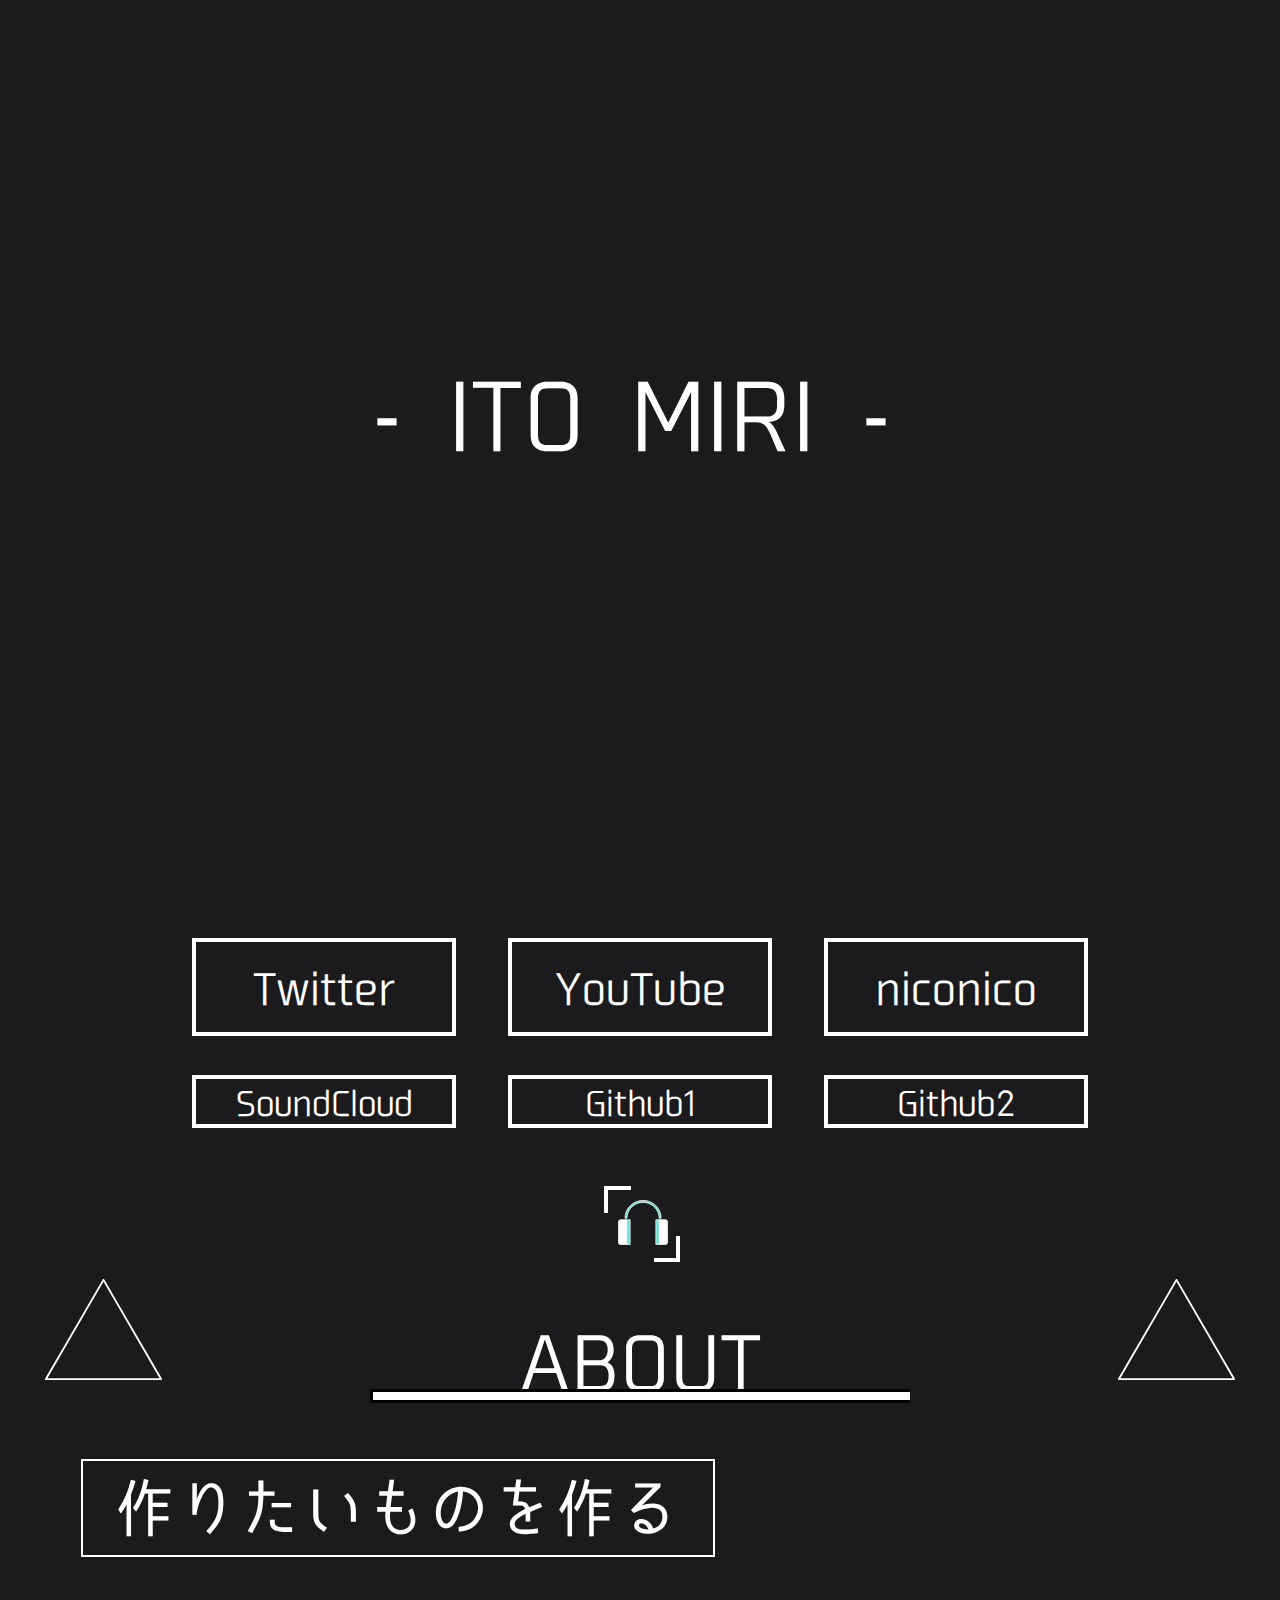
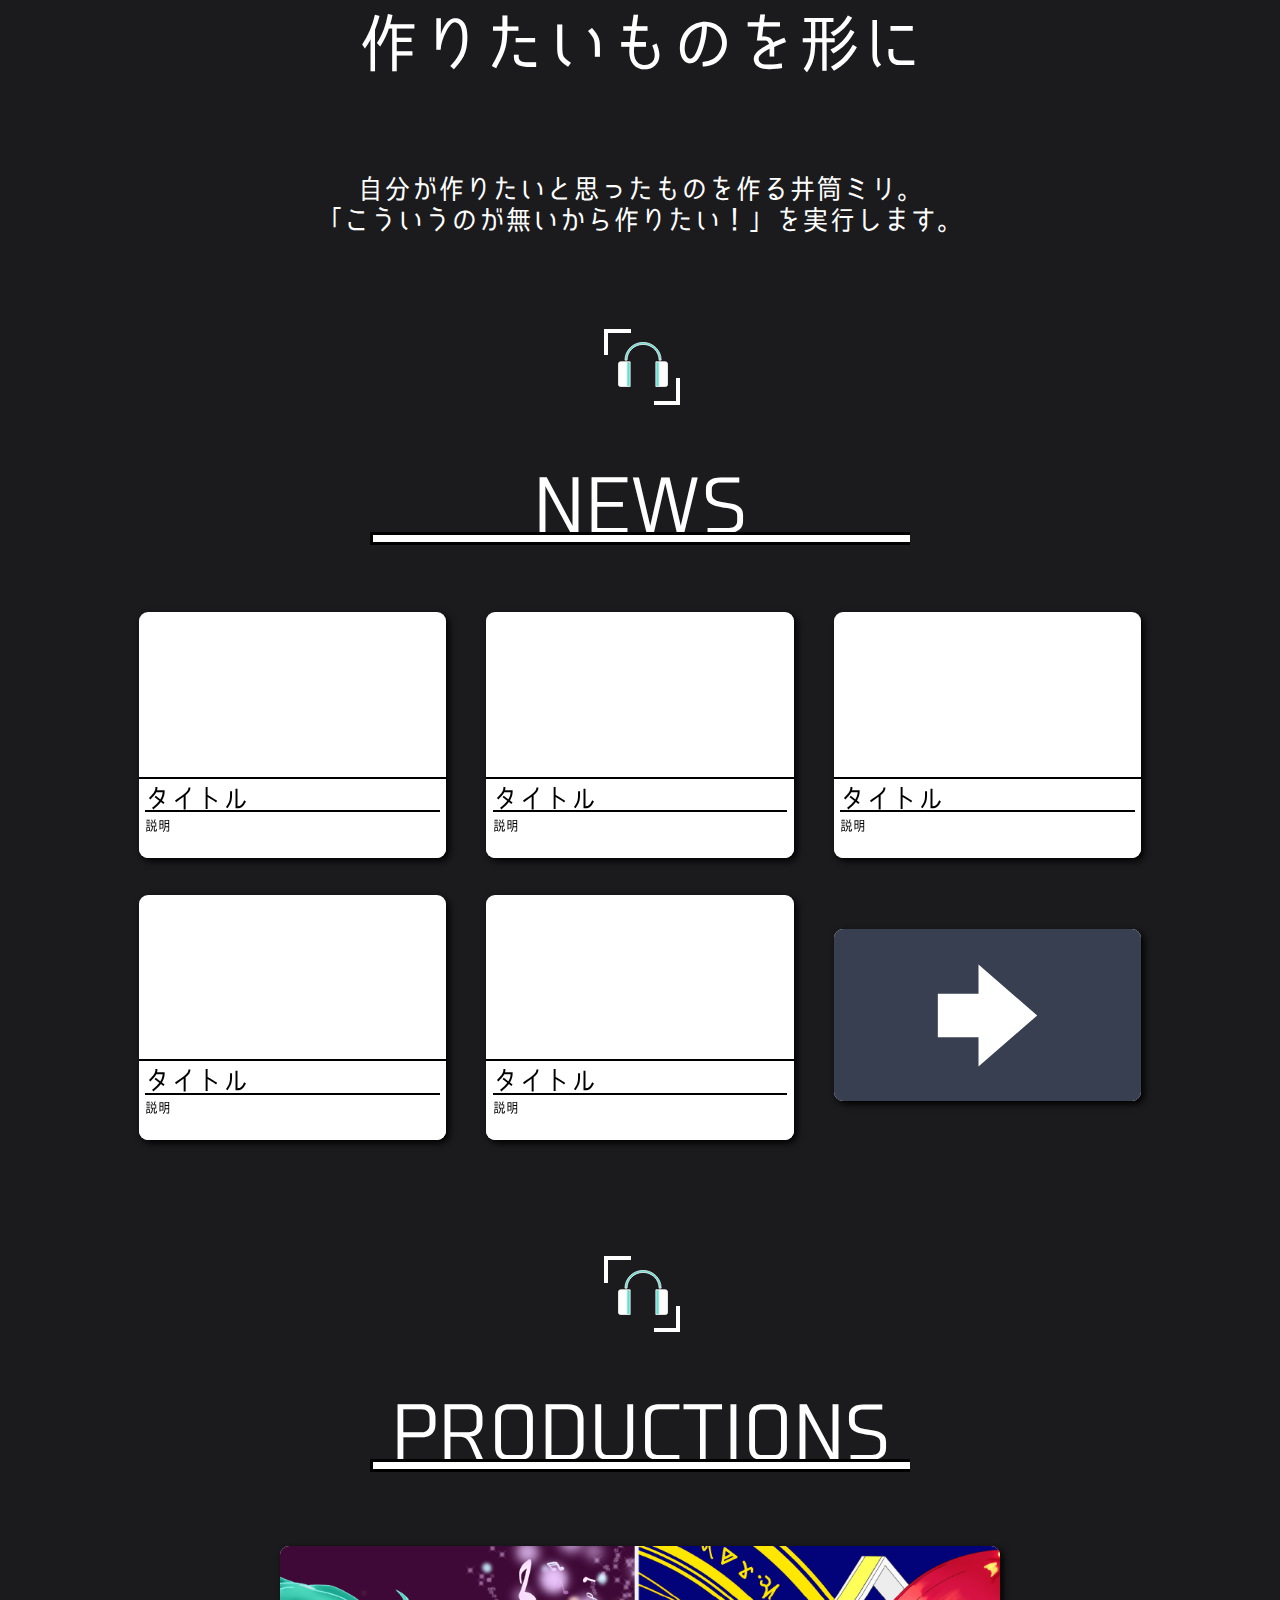
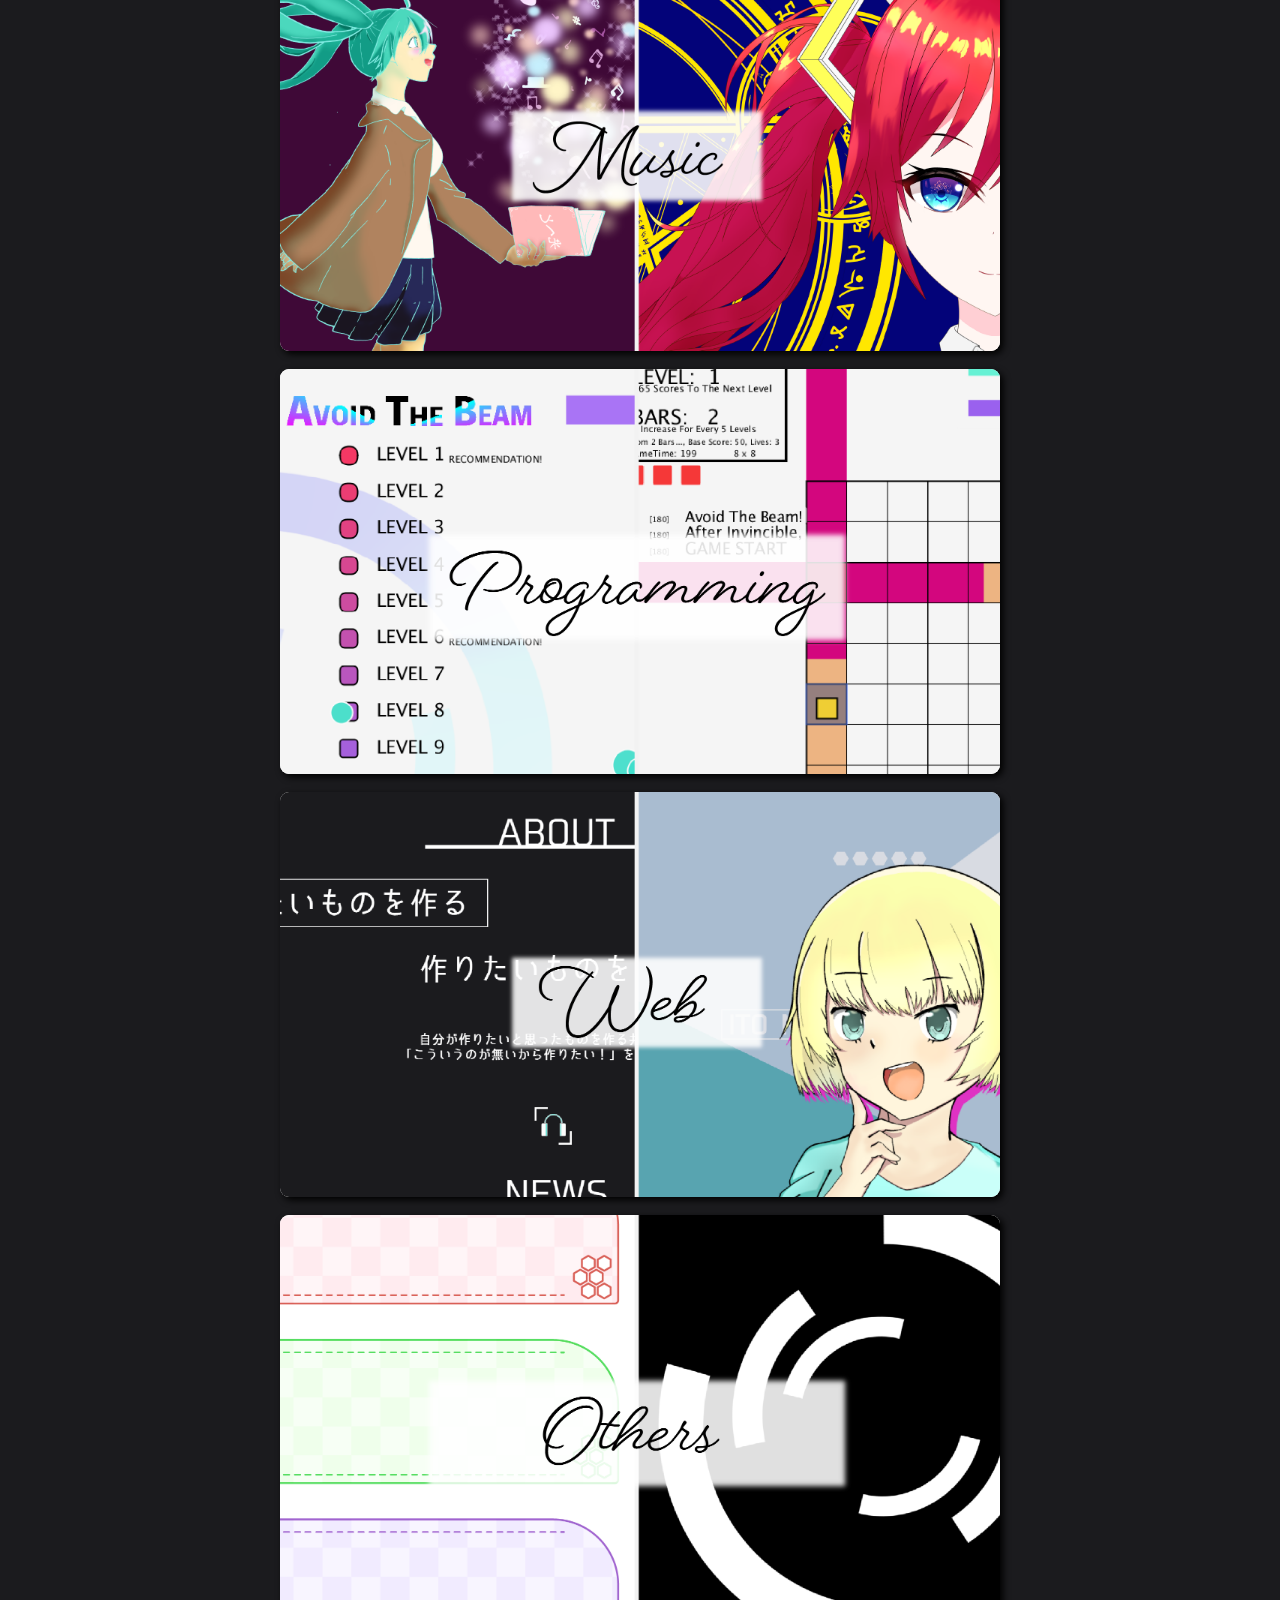
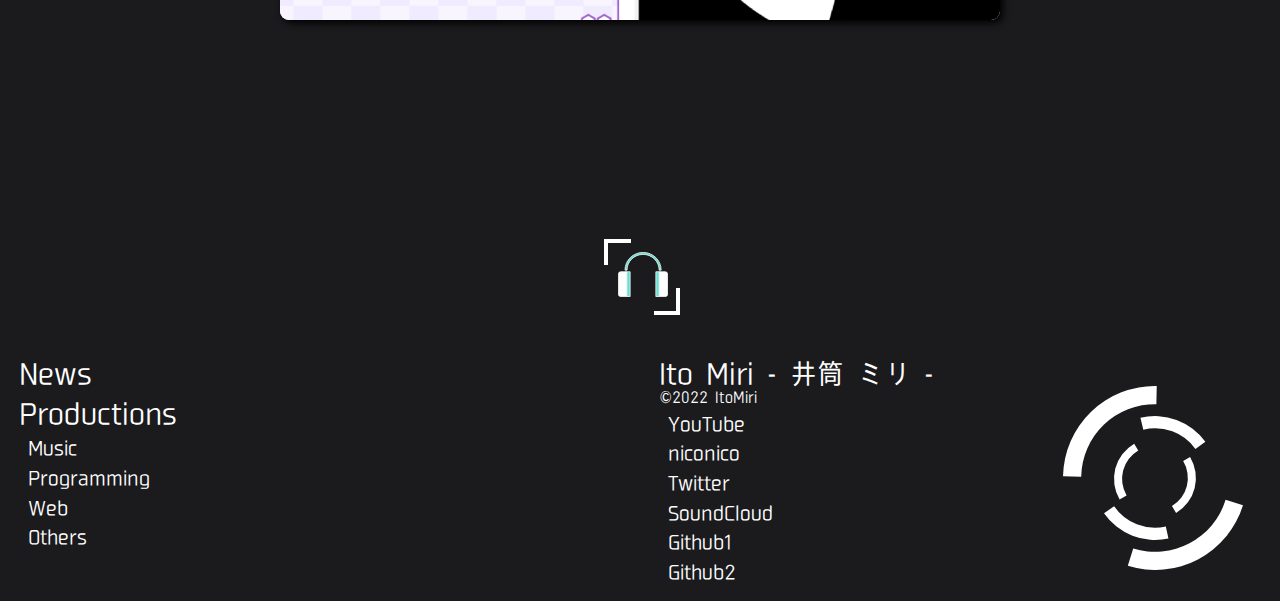
==== commit 1f441228: "sns-link and footer" ====
--- a/public/index.html
+++ b/public/index.html
@@ -83,6 +83,11 @@
                 <a href="https://www.youtube.com/channel/UC1uO5CcNNQI6TlAGxckup1A" class="share-y"><span>YouTube</span></a>
                 <a href="https://www.nicovideo.jp/user/118078888" class="share-n"><span>niconico</span></a>
             </div>
+            <div class="share-row2">
+                <a href="https://soundcloud.com/user-659804378" class="share-s"><span>SoundCloud</span></a>
+                <a href="https://github.com/isirmt" class="share-g"><span>Github1</span></a>
+                <a href="https://github.com/ItoMiri" class="share-g"><span>Github2</span></a>
+            </div>
         </div>
         <div class="bc"><img src="./img/headphone.svg"></div>
         <div class="mc1">
@@ -275,6 +280,9 @@
                 <p class="f-production"><a href="https://www.youtube.com/channel/UC1uO5CcNNQI6TlAGxckup1A">YouTube</a></p>
                 <p class="f-production"><a href="https://www.nicovideo.jp/user/118078888">niconico</a></p>
                 <p class="f-production"><a href="https://twitter.com/ItoMiri">Twitter</a></p>
+                <p class="f-production"><a href="https://soundcloud.com/user-659804378">SoundCloud</a></p>
+                <p class="f-production"><a href="https://github.com/isirmt">Github1</a></p>
+                <p class="f-production"><a href="https://github.com/ItoMiri">Github2</a></p>
                 <img class="f-circle" src="./img/circle3.svg" onMouseDown="return false;" onSelectStart="return false" oncontextmenu="return false;">
             </span>
         </div>
--- a/public/css/share-contents.css
+++ b/public/css/share-contents.css
@@ -7,7 +7,7 @@
     font-family: "smart-ui";
 }
 
-.share-row1 {
+.share-row1, .share-row2 {
     display: flex;
     margin: max(3vw, 3vh) auto;
     width: 70%;
@@ -28,13 +28,33 @@
     overflow: hidden;
 }
 
+.share-row2 a {
+    width: 20vw;
+    height: min(5vw, 5vh);
+    font-size: min(3.5vw, 3.5vh);
+    text-align: center;
+    text-decoration: none;
+    border-style: solid;
+    border-width: min(0.5vw, 0.5vh);
+    border-color: #fff;
+    background-color: #1B1B1E;
+    z-index: 111;
+    overflow: hidden;
+}
+
 .share-row1 span {
     position: relative;
     top: calc((min(10vw, 10vh) - min(4.5vw, 4.5vh)) / 2);
     color: white;
 }
 
-.share-row1 a:hover {
+.share-row2 span {
+    position: relative;
+    top: calc((min(5vw, 5vh) - min(3.5vw, 3.5vh)) / 2);
+    color: white;
+}
+
+.share-row1 a:hover, .share-row2 a:hover {
     transition: all 0.2s;
     -webkit-transition: all 0.2s;
     -moz-transition: all 0.2s;
@@ -54,6 +74,14 @@
     background-color: #ffffff;
 }
 
+.share-s:hover {
+    background-color: #d46423;
+}
+
+.share-g:hover {
+    background-color: #000000;
+}
+
 .share-n:hover span {
     color: #000;
 }--- a/public/css/footer-contents.css
+++ b/public/css/footer-contents.css
@@ -4,6 +4,7 @@
     height: min(30vw, 30vh);
     /* padding: min(6vw, 6vh); */
     justify-content: space-between;
+    background-color: #1B1B1E;
     display: flex;
     z-index: 110;
     overflow: hidden;
